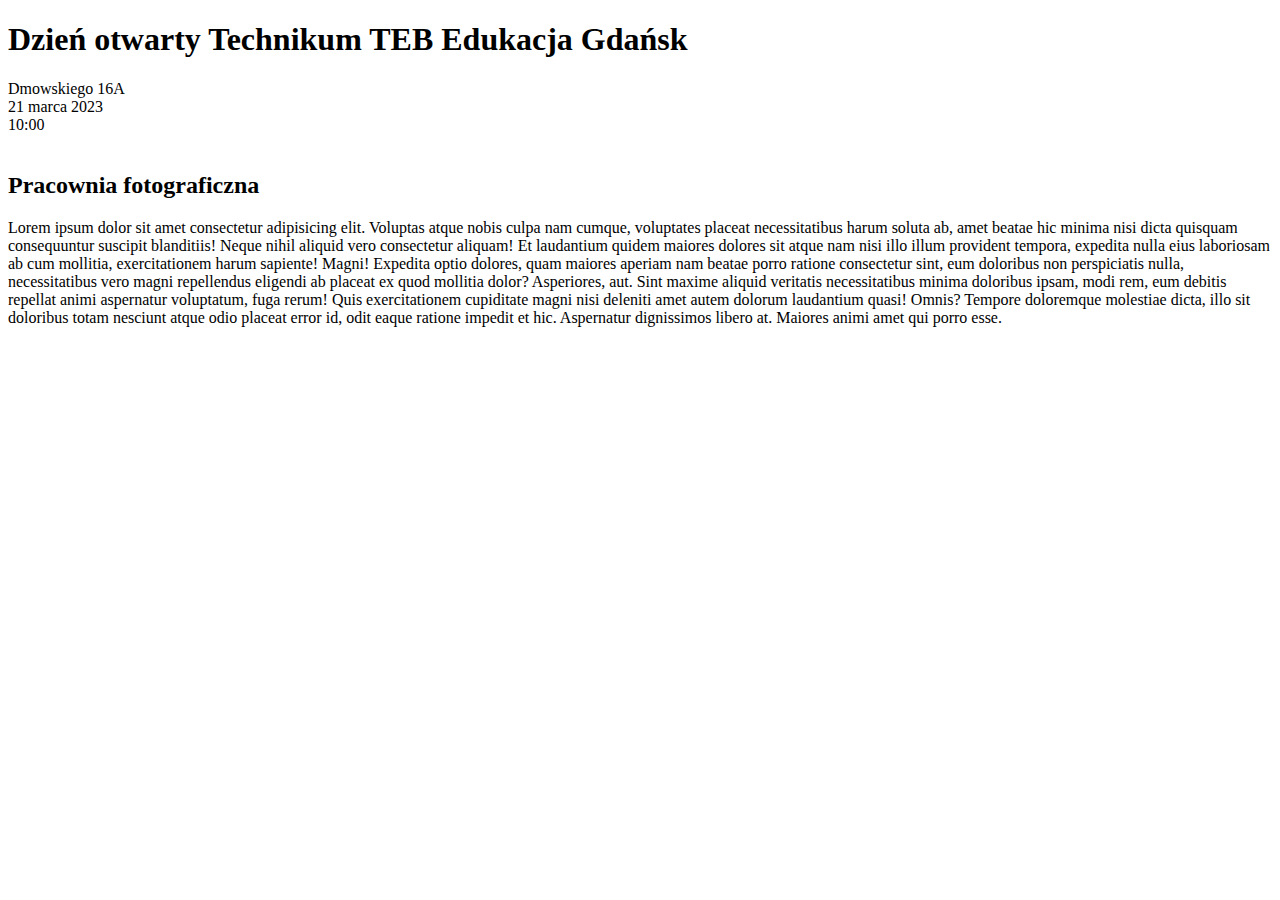
==== index.html @ f237ffe5 "szkielet" ====
<!DOCTYPE html>
<html lang="pl">
<head>
    <meta charset="UTF-8">
    <meta http-equiv="X-UA-Compatible" content="IE=edge">
    <meta name="viewport" content="width=device-width, initial-scale=1.0">
    <title>Dzień otwarty Technikum TEB Edukacja Gdańsk</title>

    <link rel="stylesheet" href="https://fonts.googleapis.com/css2?family=Amatic+SC&family=Lato">
    <link rel="stylesheet" href="style.css">
</head>
<body>
    <div id="container">
        <h1>Dzień otwarty Technikum TEB Edukacja Gdańsk</h1>
        <div id="titleDetails">
            Dmowskiego 16A <br>
            21 marca 2023 <br>
            10:00
        </div>
        <section>
            
            <div class="sectionContainer">
                
                <div class="sectionImage">
                    <img src="https://picsum.photos/1200/600" alt="">
                </div> 
                <div class="sectionContent">
                    <h2 class="sectionTitle">Pracownia fotograficzna</h2>
                    Lorem ipsum dolor sit amet consectetur adipisicing elit. Voluptas atque nobis culpa nam cumque, voluptates placeat necessitatibus harum soluta ab, amet beatae hic minima nisi dicta quisquam consequuntur suscipit blanditiis!
                    Neque nihil aliquid vero consectetur aliquam! Et laudantium quidem maiores dolores sit atque nam nisi illo illum provident tempora, expedita nulla eius laboriosam ab cum mollitia, exercitationem harum sapiente! Magni!
                    Expedita optio dolores, quam maiores aperiam nam beatae porro ratione consectetur sint, eum doloribus non perspiciatis nulla, necessitatibus vero magni repellendus eligendi ab placeat ex quod mollitia dolor? Asperiores, aut.
                    Sint maxime aliquid veritatis necessitatibus minima doloribus ipsam, modi rem, eum debitis repellat animi aspernatur voluptatum, fuga rerum! Quis exercitationem cupiditate magni nisi deleniti amet autem dolorum laudantium quasi! Omnis?
                    Tempore doloremque molestiae dicta, illo sit doloribus totam nesciunt atque odio placeat error id, odit eaque ratione impedit et hic. Aspernatur dignissimos libero at. Maiores animi amet qui porro esse.
                </div>
            </div>
        </section>
        
    </div>
</body>
</html>
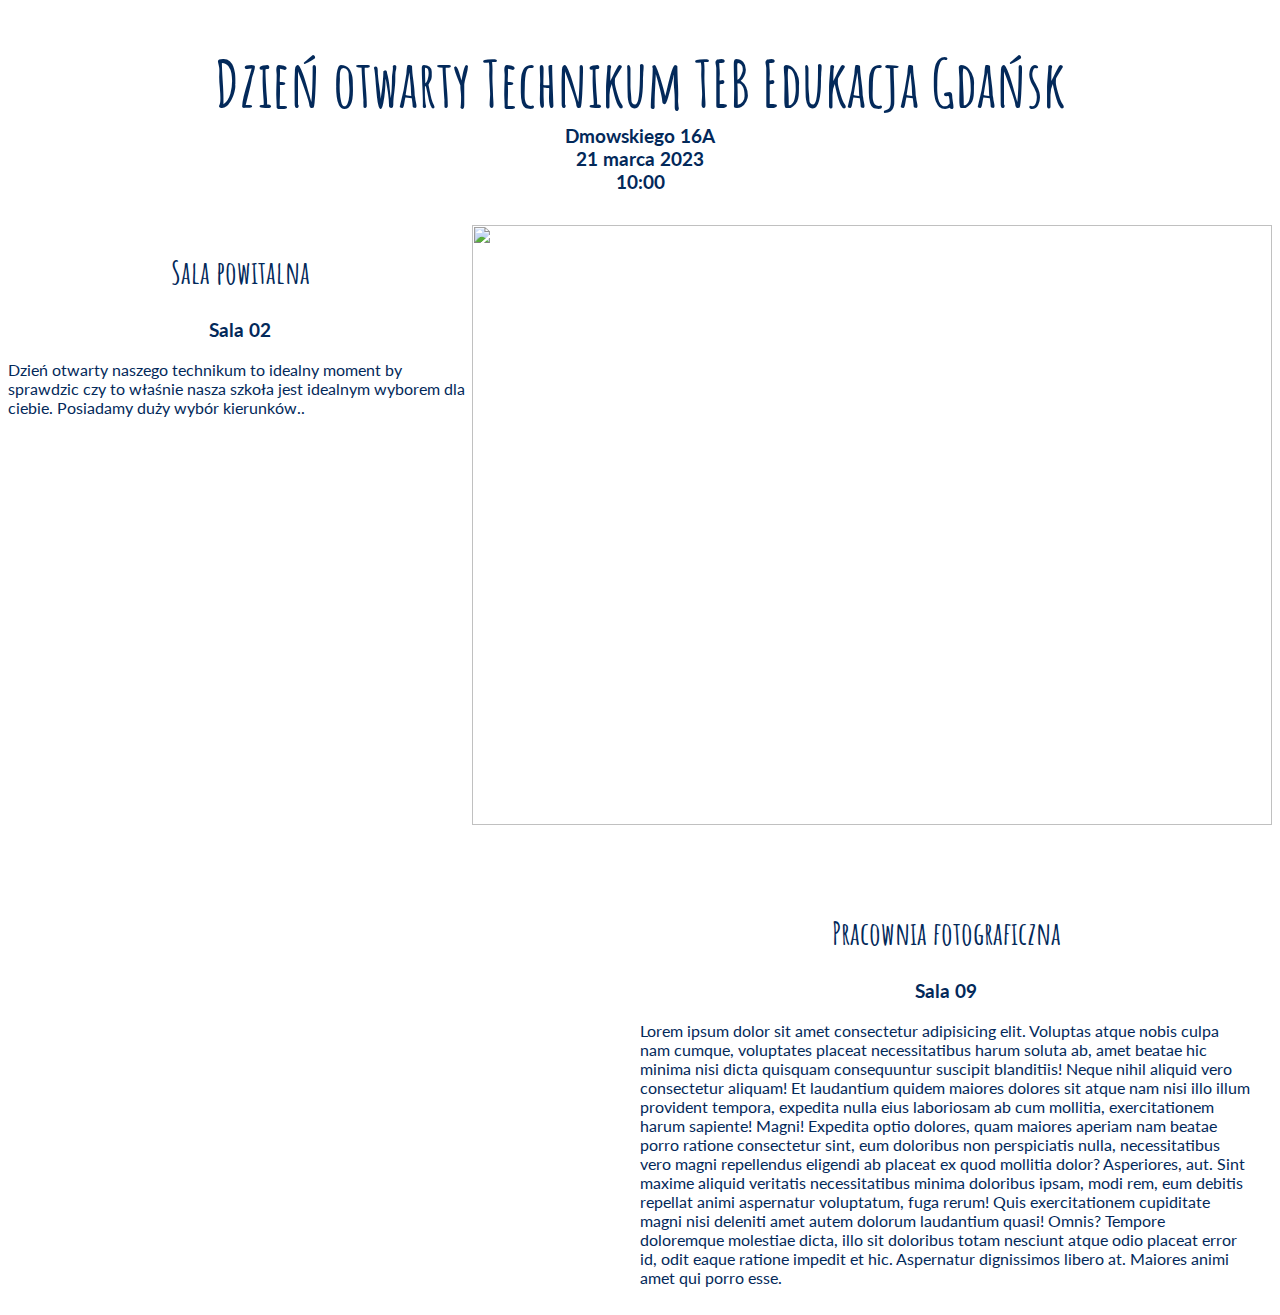
==== commit fdac9fb8: "sala powitalna" ====
--- a/index.html
+++ b/index.html
@@ -7,7 +7,7 @@
     <title>Dzień otwarty Technikum TEB Edukacja Gdańsk</title>
 
     <link rel="stylesheet" href="https://fonts.googleapis.com/css2?family=Amatic+SC&family=Lato">
-    <link rel="stylesheet" href="style.css">
+    <link rel="stylesheet" href="index.css">
 </head>
 <body>
     <div id="container">
@@ -17,6 +17,22 @@
             21 marca 2023 <br>
             10:00
         </div>
+        <section >
+            <div class="Sala02">
+                <div class="SalaPowitalna" >
+                    <h2 class="">Sala powitalna</h2>
+                    
+                    <h3>Sala 02</h3>
+                    Dzień otwarty naszego technikum to idealny moment by sprawdzic czy to właśnie nasza szkoła jest idealnym wyborem dla ciebie.
+                    Posiadamy duży wybór kierunków..
+                </div> 
+                <div class="obrazek1">
+                    <img src="https://technikum.pl/wp-content/uploads/2020/07/GDA_budynek_01-1024x768.jpg" width="800" height="600" alt="">
+                </div>
+            </div>
+        </section>
+        <br>
+        <br>
         <section>
             
             <div class="sectionContainer">
@@ -26,6 +42,8 @@
                 </div> 
                 <div class="sectionContent">
                     <h2 class="sectionTitle">Pracownia fotograficzna</h2>
+                    
+                    <h3>Sala 09</h3>
                     Lorem ipsum dolor sit amet consectetur adipisicing elit. Voluptas atque nobis culpa nam cumque, voluptates placeat necessitatibus harum soluta ab, amet beatae hic minima nisi dicta quisquam consequuntur suscipit blanditiis!
                     Neque nihil aliquid vero consectetur aliquam! Et laudantium quidem maiores dolores sit atque nam nisi illo illum provident tempora, expedita nulla eius laboriosam ab cum mollitia, exercitationem harum sapiente! Magni!
                     Expedita optio dolores, quam maiores aperiam nam beatae porro ratione consectetur sint, eum doloribus non perspiciatis nulla, necessitatibus vero magni repellendus eligendi ab placeat ex quod mollitia dolor? Asperiores, aut.
--- a/index.css
+++ b/index.css
@@ -0,0 +1,56 @@
+* {
+    box-sizing: border-box;
+}
+body {
+    font-family: "Lato", sans-serif;
+    color: #03295a;
+}
+h1 {
+    text-align: center;
+    font-family: "Amatic SC", sans-serif;
+    font-size: 4rem;
+    margin-bottom: 0;
+}
+div#titleDetails {
+    margin-bottom: 2rem;
+}
+h2 {
+    text-align: center;
+    font-family: "Amatic SC", sans-serif;
+    font-size: 2rem;
+
+}
+div#titleDetails{
+    text-align: center;
+    
+    font-size: larger;
+    font-weight: bold;
+}
+div.sectionContainer {
+    display: flex;
+}
+div.sectionImage {
+    flex: 1
+
+}
+div.sectionImage > img {
+    max-width: 100%;
+    padding: 20px;
+}
+div.sectionContent {
+    flex: 1;
+    padding: 20px;
+}
+div.Sala02 {
+    display: flex;
+}
+div.obrazek1 {
+    flex: 1;
+
+}
+div.SalaPowitalna {
+    flex: 1;
+}
+h3 {
+    text-align: center;
+}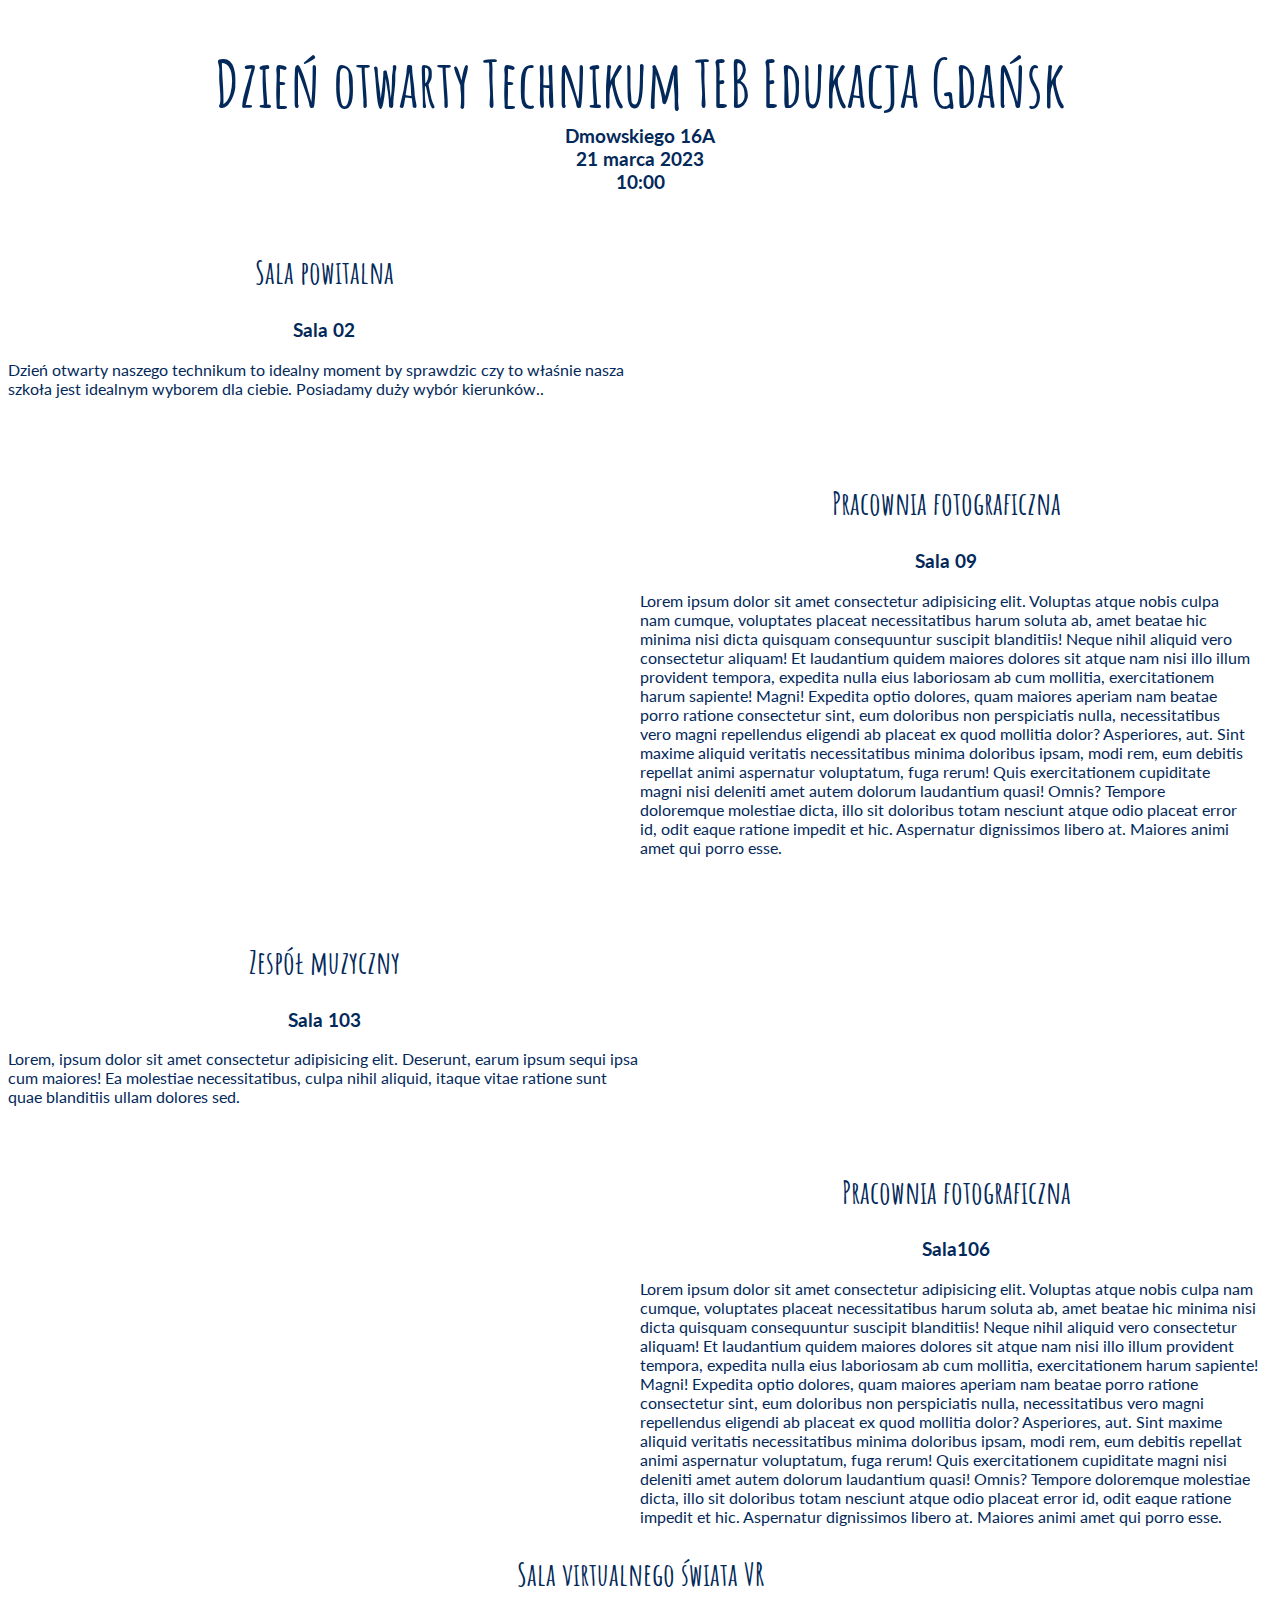
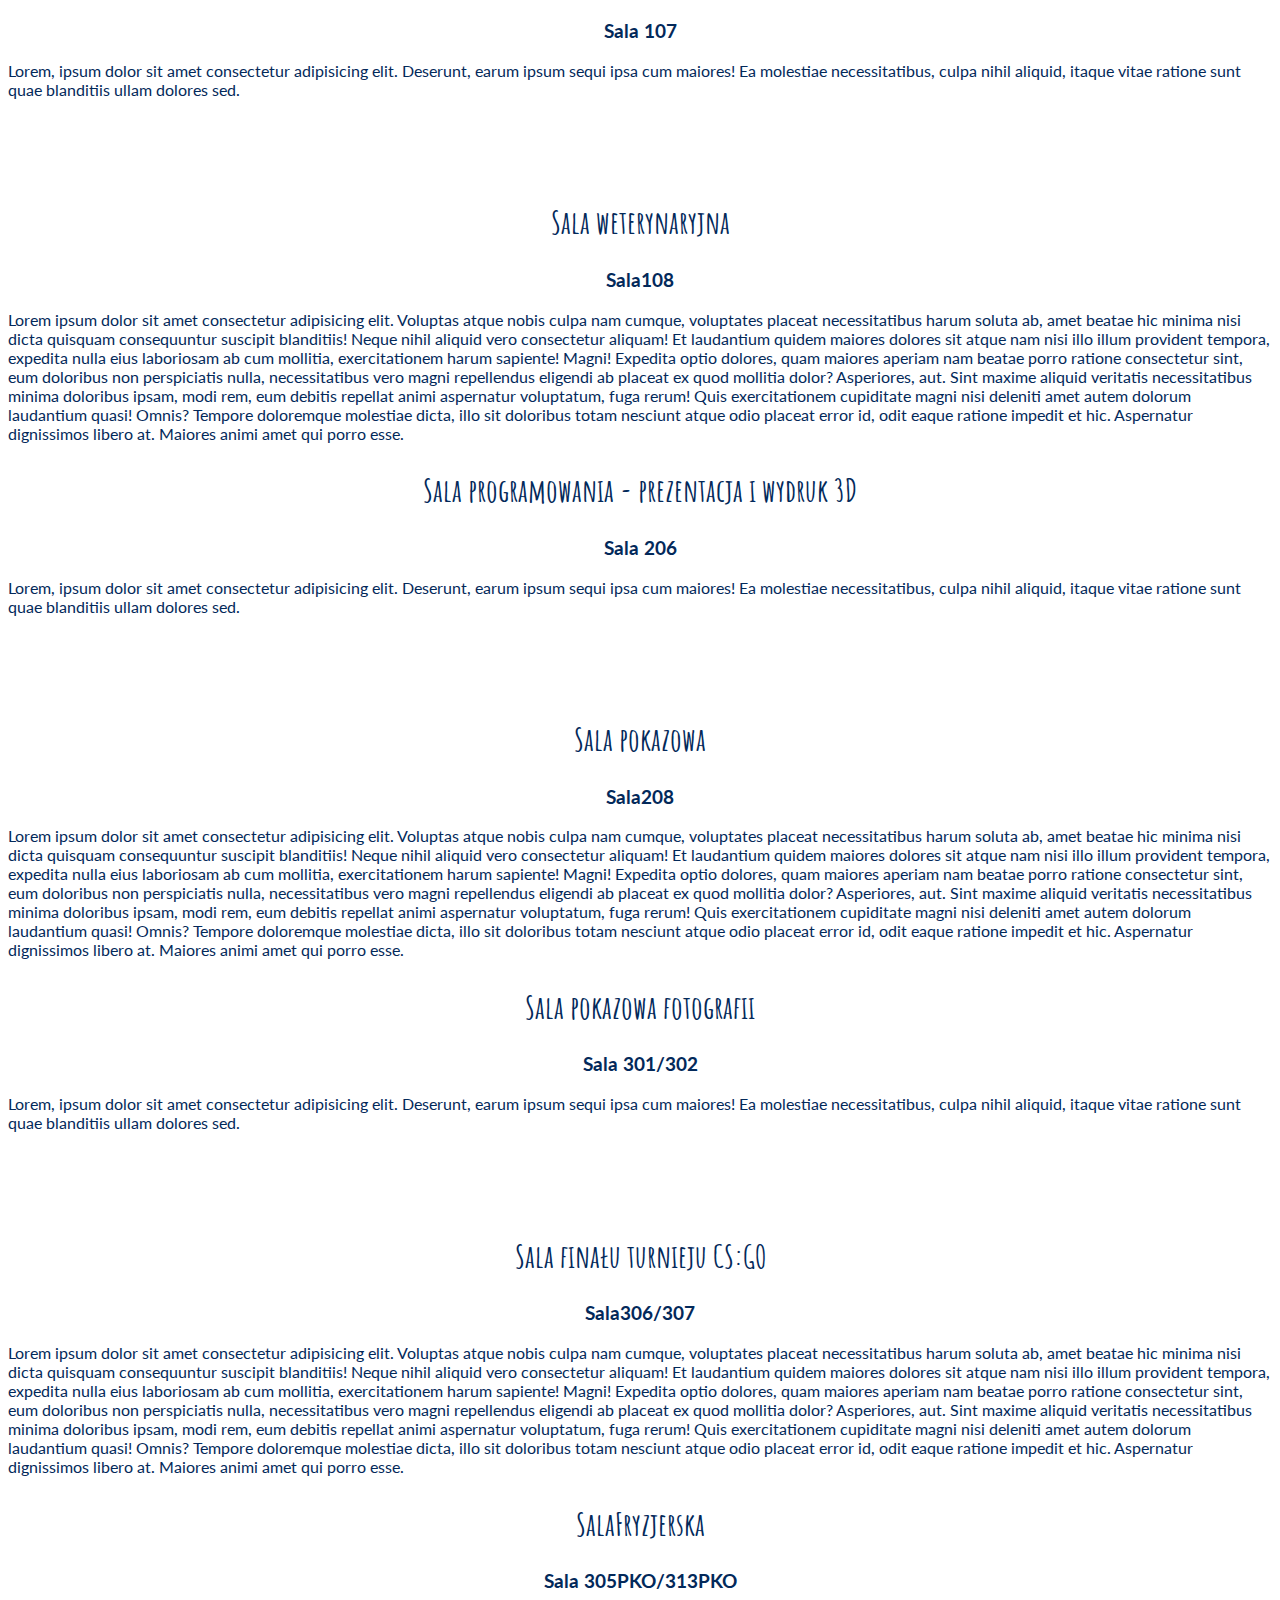
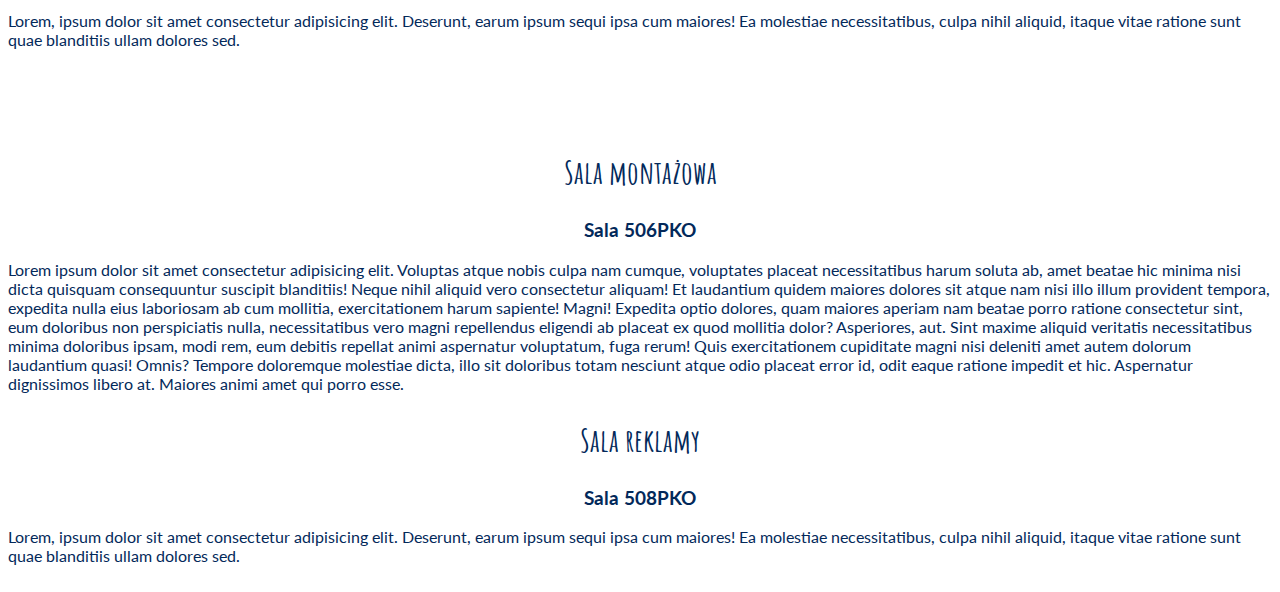
==== commit 8bc33ee5: "uzupelnianie info" ====
--- a/index.html
+++ b/index.html
@@ -27,7 +27,7 @@
                     Posiadamy duży wybór kierunków..
                 </div> 
                 <div class="obrazek1">
-                    <img src="https://technikum.pl/wp-content/uploads/2020/07/GDA_budynek_01-1024x768.jpg" width="800" height="600" alt="">
+                    <img src="https://technikum.pl/wp-content/uploads/2020/07/GDA_budynek_01-1024x768.jpg"  alt="">
                 </div>
             </div>
         </section>
@@ -38,7 +38,7 @@
             <div class="sectionContainer">
                 
                 <div class="sectionImage">
-                    <img src="https://picsum.photos/1200/600" alt="">
+                    <img src="https://technikum.pl/wp-content/uploads/2021/01/kierunek_foto_01.jpg" alt="">
                 </div> 
                 <div class="sectionContent">
                     <h2 class="sectionTitle">Pracownia fotograficzna</h2>
@@ -52,6 +52,200 @@
                 </div>
             </div>
         </section>
+        <br>
+        <br>
+        <section >
+            <div class="Sala103">
+                <div class="ZespolMuzyczny" >
+                    <h2 class="">Zespół muzyczny</h2>
+                    
+                    <h3>Sala 103</h3>
+                    Lorem, ipsum dolor sit amet consectetur adipisicing elit. Deserunt, earum ipsum sequi ipsa cum maiores! Ea molestiae necessitatibus, culpa nihil aliquid, itaque vitae ratione sunt quae blanditiis ullam dolores sed.
+                    
+                </div> 
+                <div class="obrazek2">
+                    <img src="https://technikum.pl/wp-content/uploads/2020/07/GDA_budynek_01-1024x768.jpg"  alt="">
+                </div>
+            </div>
+        </section>
+        <br>
+        <br>
+        <section>
+            
+            <div class="Sala106">
+                
+                <div class="obrazek3">
+                    <img src="https://technikum.pl/wp-content/uploads/2021/01/GDY_pracownia_2020-1200x800.jpg" alt="">
+                </div> 
+                <div class="WarsztatReklamowy">
+                    <h2>Pracownia fotograficzna</h2>
+
+                    <h3>Sala106</h3>
+                    Lorem ipsum dolor sit amet consectetur adipisicing elit. Voluptas atque nobis culpa nam cumque, voluptates placeat necessitatibus harum soluta ab, amet beatae hic minima nisi dicta quisquam consequuntur suscipit blanditiis!
+                    Neque nihil aliquid vero consectetur aliquam! Et laudantium quidem maiores dolores sit atque nam nisi illo illum provident tempora, expedita nulla eius laboriosam ab cum mollitia, exercitationem harum sapiente! Magni!
+                    Expedita optio dolores, quam maiores aperiam nam beatae porro ratione consectetur sint, eum doloribus non perspiciatis nulla, necessitatibus vero magni repellendus eligendi ab placeat ex quod mollitia dolor? Asperiores, aut.
+                    Sint maxime aliquid veritatis necessitatibus minima doloribus ipsam, modi rem, eum debitis repellat animi aspernatur voluptatum, fuga rerum! Quis exercitationem cupiditate magni nisi deleniti amet autem dolorum laudantium quasi! Omnis?
+                    Tempore doloremque molestiae dicta, illo sit doloribus totam nesciunt atque odio placeat error id, odit eaque ratione impedit et hic. Aspernatur dignissimos libero at. Maiores animi amet qui porro esse.
+                </div>
+            </div>
+        </section>
+        <section >
+            <div class="Sala107">
+                <div class="GoogleVR" >
+                    <h2 class="">Sala virtualnego świata VR</h2>
+                    
+                    <h3>Sala 107</h3>
+                    Lorem, ipsum dolor sit amet consectetur adipisicing elit. Deserunt, earum ipsum sequi ipsa cum maiores! Ea molestiae necessitatibus, culpa nihil aliquid, itaque vitae ratione sunt quae blanditiis ullam dolores sed.
+                    
+                </div> 
+                <div class="obrazek4">
+                    <img src="https://technikum.pl/wp-content/uploads/2020/07/GDA_budynek_01-1024x768.jpg"  alt="">
+                </div>
+            </div>
+        </section>
+        <br>
+        <br>
+        <section>
+            
+            <div class="Sala108">
+                
+                <div class="obrazek5">
+                    <img src="https://technikum.pl/wp-content/uploads/2021/01/GDY_pracownia_2020-1200x800.jpg" alt="">
+                </div> 
+                <div class="SalaWeterynaryjna">
+                    <h2>Sala weterynaryjna</h2>
+
+                    <h3>Sala108</h3>
+                    Lorem ipsum dolor sit amet consectetur adipisicing elit. Voluptas atque nobis culpa nam cumque, voluptates placeat necessitatibus harum soluta ab, amet beatae hic minima nisi dicta quisquam consequuntur suscipit blanditiis!
+                    Neque nihil aliquid vero consectetur aliquam! Et laudantium quidem maiores dolores sit atque nam nisi illo illum provident tempora, expedita nulla eius laboriosam ab cum mollitia, exercitationem harum sapiente! Magni!
+                    Expedita optio dolores, quam maiores aperiam nam beatae porro ratione consectetur sint, eum doloribus non perspiciatis nulla, necessitatibus vero magni repellendus eligendi ab placeat ex quod mollitia dolor? Asperiores, aut.
+                    Sint maxime aliquid veritatis necessitatibus minima doloribus ipsam, modi rem, eum debitis repellat animi aspernatur voluptatum, fuga rerum! Quis exercitationem cupiditate magni nisi deleniti amet autem dolorum laudantium quasi! Omnis?
+                    Tempore doloremque molestiae dicta, illo sit doloribus totam nesciunt atque odio placeat error id, odit eaque ratione impedit et hic. Aspernatur dignissimos libero at. Maiores animi amet qui porro esse.
+                </div>
+            </div>
+        </section>
+        <section >
+            <div class="Sala206">
+                <div class="Programisci" >
+                    <h2 class=""> Sala programowania - prezentacja i wydruk 3D</h2>
+                    
+                    <h3>Sala 206</h3>
+                    Lorem, ipsum dolor sit amet consectetur adipisicing elit. Deserunt, earum ipsum sequi ipsa cum maiores! Ea molestiae necessitatibus, culpa nihil aliquid, itaque vitae ratione sunt quae blanditiis ullam dolores sed.
+                    
+                </div> 
+                <div class="obrazek6">
+                    <img src="https://technikum.pl/wp-content/uploads/2020/07/GDA_budynek_01-1024x768.jpg"  alt="">
+                </div>
+            </div>
+        </section>
+        <br>
+        <br>
+        <section>
+            
+            <div class="Sala208">
+                
+                <div class="obrazek7">
+                    <img src="https://technikum.pl/wp-content/uploads/2021/01/GDY_pracownia_2020-1200x800.jpg" alt="">
+                </div> 
+                <div class="SalaPokazowa">
+                    <h2>Sala pokazowa</h2>
+
+                    <h3>Sala208</h3>
+                    Lorem ipsum dolor sit amet consectetur adipisicing elit. Voluptas atque nobis culpa nam cumque, voluptates placeat necessitatibus harum soluta ab, amet beatae hic minima nisi dicta quisquam consequuntur suscipit blanditiis!
+                    Neque nihil aliquid vero consectetur aliquam! Et laudantium quidem maiores dolores sit atque nam nisi illo illum provident tempora, expedita nulla eius laboriosam ab cum mollitia, exercitationem harum sapiente! Magni!
+                    Expedita optio dolores, quam maiores aperiam nam beatae porro ratione consectetur sint, eum doloribus non perspiciatis nulla, necessitatibus vero magni repellendus eligendi ab placeat ex quod mollitia dolor? Asperiores, aut.
+                    Sint maxime aliquid veritatis necessitatibus minima doloribus ipsam, modi rem, eum debitis repellat animi aspernatur voluptatum, fuga rerum! Quis exercitationem cupiditate magni nisi deleniti amet autem dolorum laudantium quasi! Omnis?
+                    Tempore doloremque molestiae dicta, illo sit doloribus totam nesciunt atque odio placeat error id, odit eaque ratione impedit et hic. Aspernatur dignissimos libero at. Maiores animi amet qui porro esse.
+                </div>
+            </div>
+        </section>
+        <section >
+            <div class="Sala301/302">
+                <div class="SalaPokazowa2" >
+                    <h2 class="">Sala pokazowa fotografii</h2>
+                    
+                    <h3>Sala 301/302</h3>
+                    Lorem, ipsum dolor sit amet consectetur adipisicing elit. Deserunt, earum ipsum sequi ipsa cum maiores! Ea molestiae necessitatibus, culpa nihil aliquid, itaque vitae ratione sunt quae blanditiis ullam dolores sed.
+                    
+                </div> 
+                <div class="obrazek8">
+                    <img src="https://technikum.pl/wp-content/uploads/2020/07/GDA_budynek_01-1024x768.jpg"  alt="">
+                </div>
+            </div>
+        </section>
+        <br>
+        <br>
+        <section>
+            
+            <div class="Sala306/307">
+                
+                <div class="obrazek9">
+                    <img src="https://technikum.pl/wp-content/uploads/2021/01/GDY_pracownia_2020-1200x800.jpg" alt="">
+                </div> 
+                <div class="SalaTurnieju">
+                    <h2>Sala finału turnieju CS:GO</h2>
+
+                    <h3>Sala306/307</h3>
+                    Lorem ipsum dolor sit amet consectetur adipisicing elit. Voluptas atque nobis culpa nam cumque, voluptates placeat necessitatibus harum soluta ab, amet beatae hic minima nisi dicta quisquam consequuntur suscipit blanditiis!
+                    Neque nihil aliquid vero consectetur aliquam! Et laudantium quidem maiores dolores sit atque nam nisi illo illum provident tempora, expedita nulla eius laboriosam ab cum mollitia, exercitationem harum sapiente! Magni!
+                    Expedita optio dolores, quam maiores aperiam nam beatae porro ratione consectetur sint, eum doloribus non perspiciatis nulla, necessitatibus vero magni repellendus eligendi ab placeat ex quod mollitia dolor? Asperiores, aut.
+                    Sint maxime aliquid veritatis necessitatibus minima doloribus ipsam, modi rem, eum debitis repellat animi aspernatur voluptatum, fuga rerum! Quis exercitationem cupiditate magni nisi deleniti amet autem dolorum laudantium quasi! Omnis?
+                    Tempore doloremque molestiae dicta, illo sit doloribus totam nesciunt atque odio placeat error id, odit eaque ratione impedit et hic. Aspernatur dignissimos libero at. Maiores animi amet qui porro esse.
+                </div>
+            </div>
+        </section>
+        <section >
+            <div class="Sala305/313">
+                <div class="SalaFryzjerska" >
+                    <h2 class="">SalaFryzjerska</h2>
+                    
+                    <h3>Sala 305PKO/313PKO</h3>
+                    Lorem, ipsum dolor sit amet consectetur adipisicing elit. Deserunt, earum ipsum sequi ipsa cum maiores! Ea molestiae necessitatibus, culpa nihil aliquid, itaque vitae ratione sunt quae blanditiis ullam dolores sed.
+                    
+                </div> 
+                <div class="obrazek10">
+                    <img src="https://technikum.pl/wp-content/uploads/2020/07/GDA_budynek_01-1024x768.jpg"  alt="">
+                </div>
+            </div>
+        </section>
+        <br>
+        <br>
+        <section>
+            
+            <div class="Sala506">
+                
+                <div class="obrazek11">
+                    <img src="https://technikum.pl/wp-content/uploads/2021/01/GDY_pracownia_2020-1200x800.jpg" alt="">
+                </div> 
+                <div class="SalaMontazowa">
+                    <h2>Sala montażowa</h2>
+
+                    <h3>Sala 506PKO</h3>
+                    Lorem ipsum dolor sit amet consectetur adipisicing elit. Voluptas atque nobis culpa nam cumque, voluptates placeat necessitatibus harum soluta ab, amet beatae hic minima nisi dicta quisquam consequuntur suscipit blanditiis!
+                    Neque nihil aliquid vero consectetur aliquam! Et laudantium quidem maiores dolores sit atque nam nisi illo illum provident tempora, expedita nulla eius laboriosam ab cum mollitia, exercitationem harum sapiente! Magni!
+                    Expedita optio dolores, quam maiores aperiam nam beatae porro ratione consectetur sint, eum doloribus non perspiciatis nulla, necessitatibus vero magni repellendus eligendi ab placeat ex quod mollitia dolor? Asperiores, aut.
+                    Sint maxime aliquid veritatis necessitatibus minima doloribus ipsam, modi rem, eum debitis repellat animi aspernatur voluptatum, fuga rerum! Quis exercitationem cupiditate magni nisi deleniti amet autem dolorum laudantium quasi! Omnis?
+                    Tempore doloremque molestiae dicta, illo sit doloribus totam nesciunt atque odio placeat error id, odit eaque ratione impedit et hic. Aspernatur dignissimos libero at. Maiores animi amet qui porro esse.
+                </div>
+            </div>
+        </section>
+        <section >
+            <div class="Sala508">
+                <div class="SalaReklamy" >
+                    <h2 class="">Sala reklamy</h2>
+                    
+                    <h3>Sala 508PKO</h3>
+                    Lorem, ipsum dolor sit amet consectetur adipisicing elit. Deserunt, earum ipsum sequi ipsa cum maiores! Ea molestiae necessitatibus, culpa nihil aliquid, itaque vitae ratione sunt quae blanditiis ullam dolores sed.
+                    
+                </div> 
+                <div class="obrazek12">
+                    <img src="https://technikum.pl/wp-content/uploads/2020/07/GDA_budynek_01-1024x768.jpg"  alt="">
+                </div>
+            </div>
+        </section>
+        
+
+        
         
     </div>
 </body>
--- a/index.css
+++ b/index.css
@@ -46,11 +46,53 @@
 }
 div.obrazek1 {
     flex: 1;
-
+}
+div.obrazek1 > img {
+    max-width: 100%;
+    padding: 20px;
 }
 div.SalaPowitalna {
     flex: 1;
 }
 h3 {
     text-align: center;
+}
+div.Sala103 {
+    display: flex;
+}
+div.obrazek2 {
+    flex: 1;
+}
+div.obrazek2 > img {
+    max-width: 100%;
+    padding: 20px;
+}
+div.ZespolMuzyczny {
+    flex: 1;
+}
+div.Sala106 {
+    display: flex;
+}
+div.WarsztatReklamowy {
+    flex: 1;
+}
+div.obrazek3 {
+    flex: 1;
+}
+div.obrazek3 > img {
+    max-width: 100%;
+    padding: 20px;
+}
+div.Sala02 {
+    display: flex;
+}
+div.obrazek1 {
+    flex: 1;
+}
+div.obrazek1 > img {
+    max-width: 100%;
+    padding: 20px;
+}
+div.SalaPowitalna {
+    flex: 1;
 }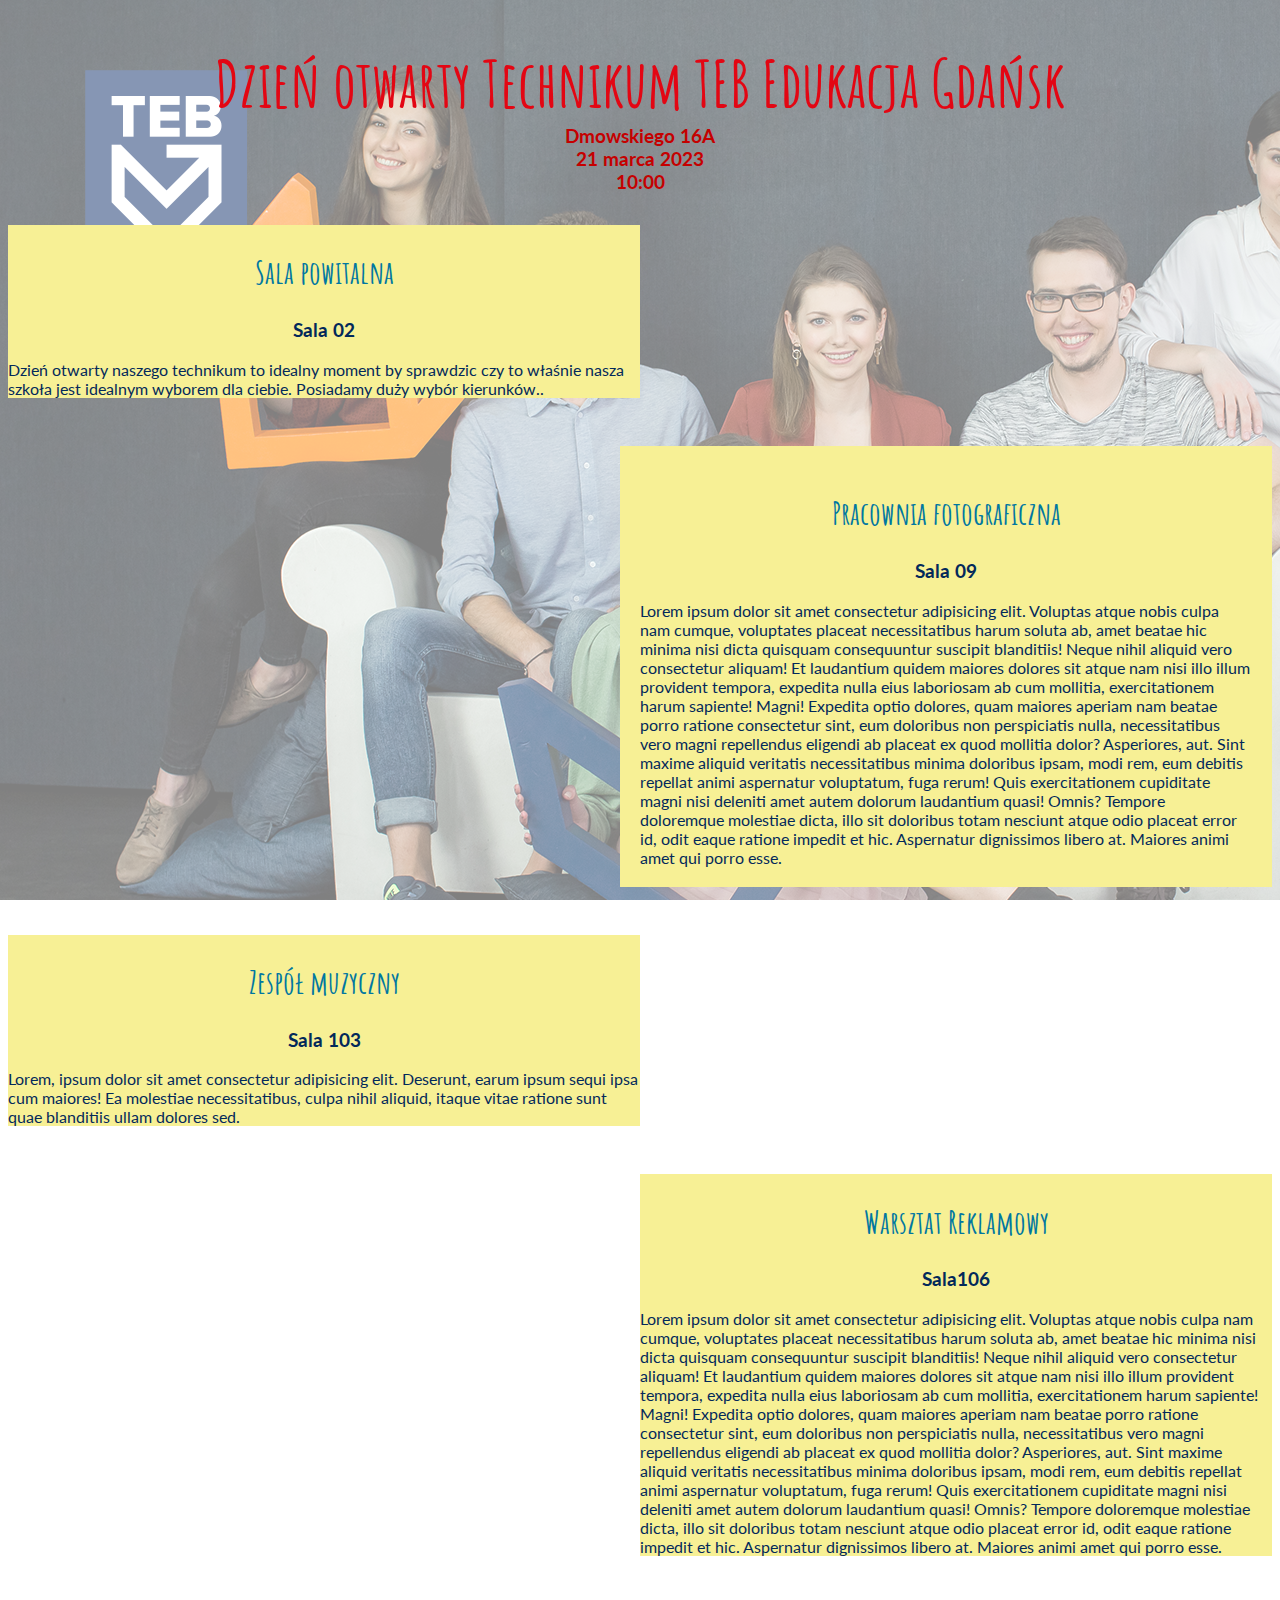
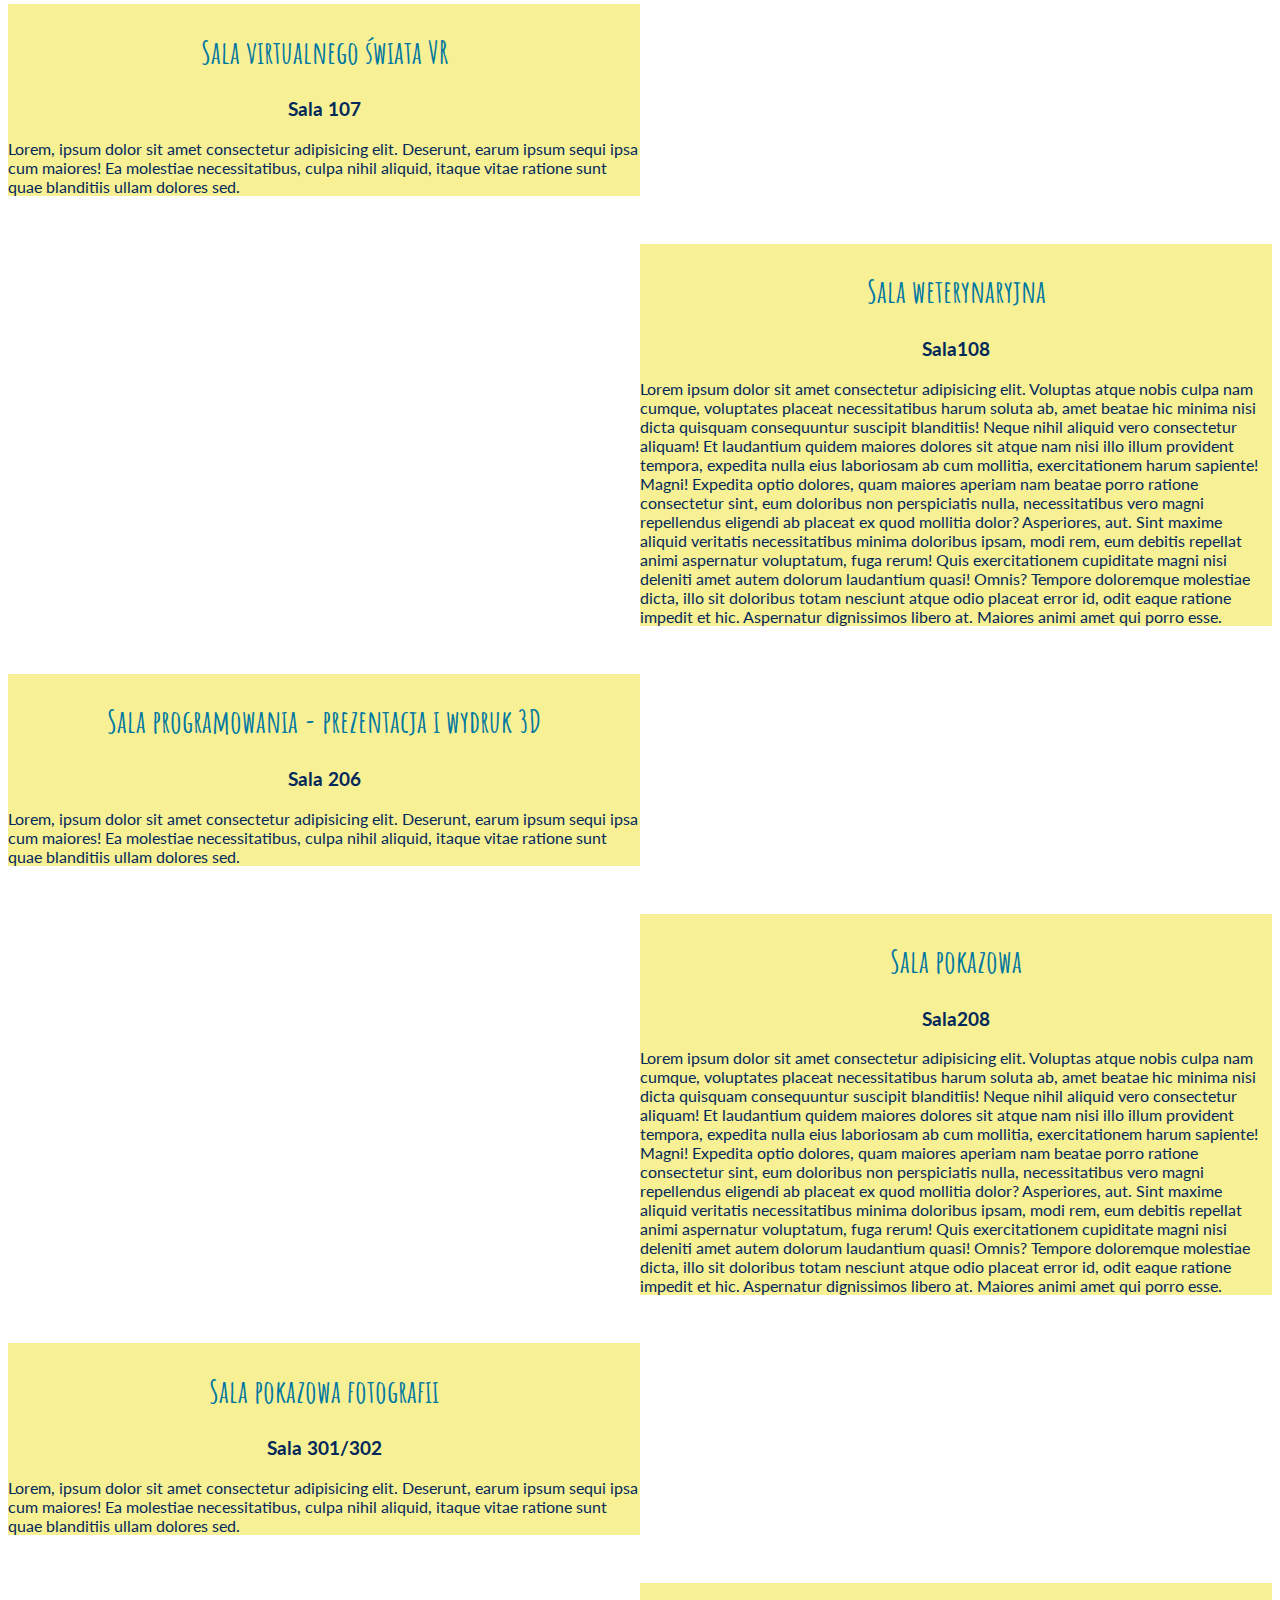
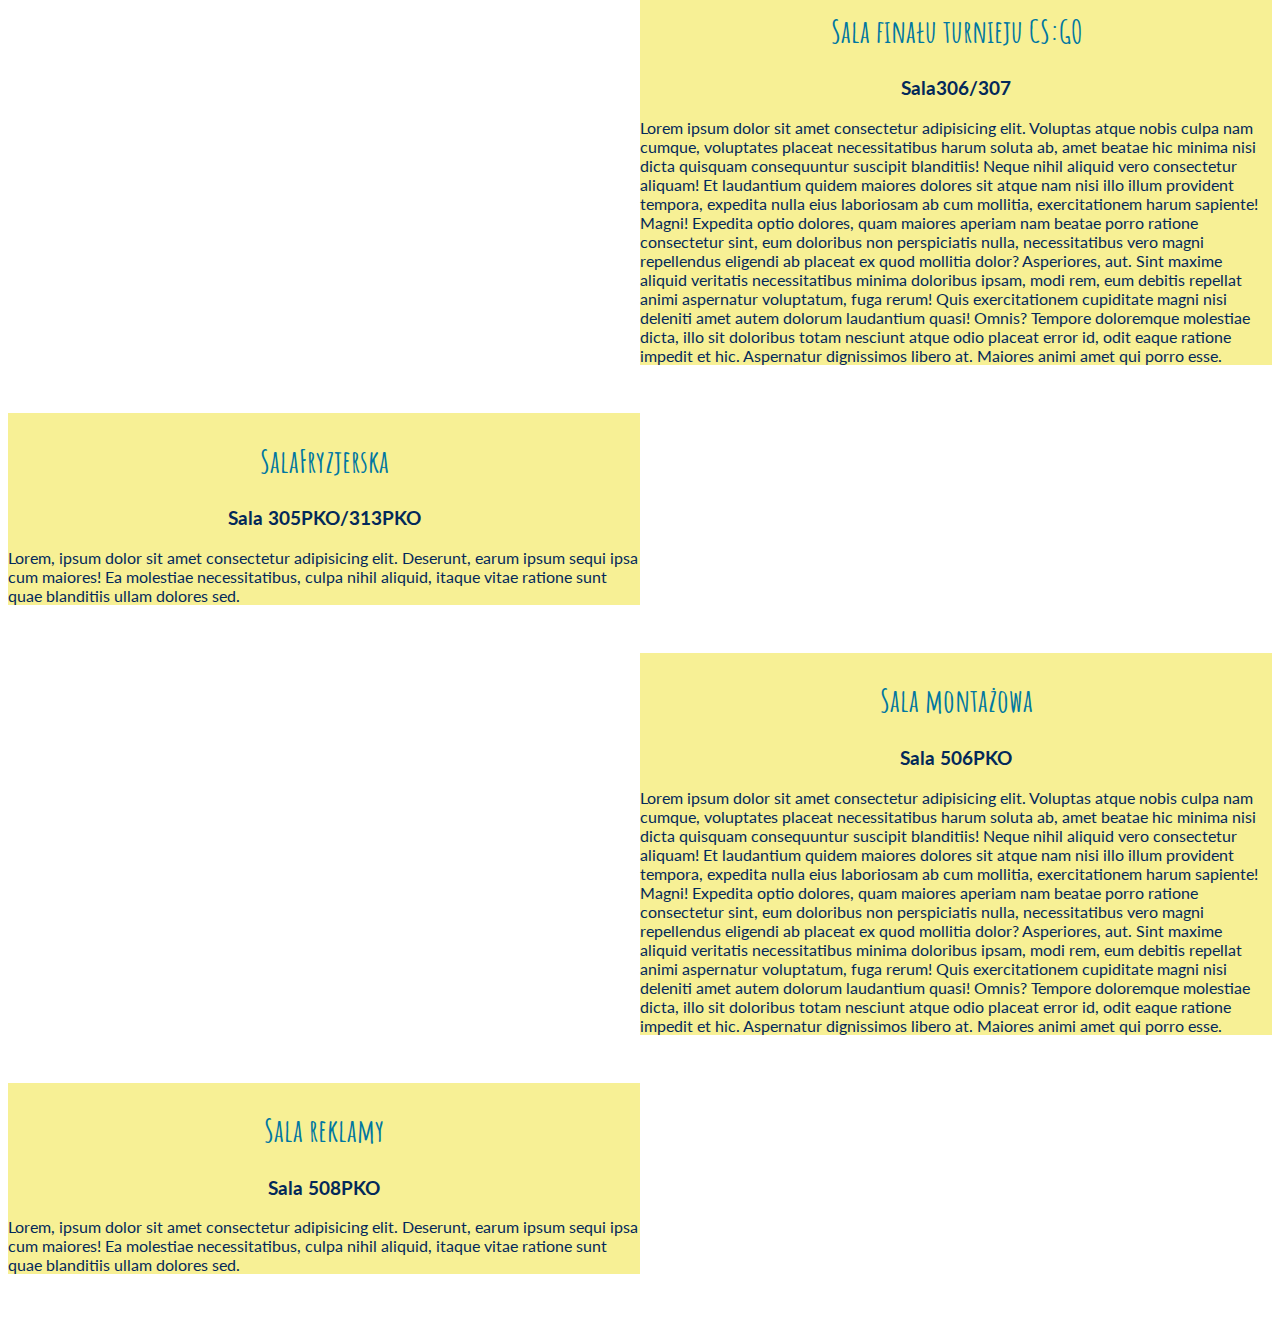
==== commit 5bf79fd0: "skonczona praca dni otwarte" ====
--- a/index.html
+++ b/index.html
@@ -31,8 +31,7 @@
                 </div>
             </div>
         </section>
-        <br>
-        <br>
+        
         <section>
             
             <div class="sectionContainer">
@@ -52,8 +51,7 @@
                 </div>
             </div>
         </section>
-        <br>
-        <br>
+        
         <section >
             <div class="Sala103">
                 <div class="ZespolMuzyczny" >
@@ -68,8 +66,7 @@
                 </div>
             </div>
         </section>
-        <br>
-        <br>
+       
         <section>
             
             <div class="Sala106">
@@ -78,7 +75,7 @@
                     <img src="https://technikum.pl/wp-content/uploads/2021/01/GDY_pracownia_2020-1200x800.jpg" alt="">
                 </div> 
                 <div class="WarsztatReklamowy">
-                    <h2>Pracownia fotograficzna</h2>
+                    <h2>Warsztat Reklamowy</h2>
 
                     <h3>Sala106</h3>
                     Lorem ipsum dolor sit amet consectetur adipisicing elit. Voluptas atque nobis culpa nam cumque, voluptates placeat necessitatibus harum soluta ab, amet beatae hic minima nisi dicta quisquam consequuntur suscipit blanditiis!
@@ -89,6 +86,7 @@
                 </div>
             </div>
         </section>
+        
         <section >
             <div class="Sala107">
                 <div class="GoogleVR" >
@@ -103,8 +101,7 @@
                 </div>
             </div>
         </section>
-        <br>
-        <br>
+       
         <section>
             
             <div class="Sala108">
@@ -124,6 +121,7 @@
                 </div>
             </div>
         </section>
+        
         <section >
             <div class="Sala206">
                 <div class="Programisci" >
@@ -138,8 +136,7 @@
                 </div>
             </div>
         </section>
-        <br>
-        <br>
+        
         <section>
             
             <div class="Sala208">
@@ -159,8 +156,9 @@
                 </div>
             </div>
         </section>
-        <section >
-            <div class="Sala301/302">
+       
+        <section >
+            <div class="Sala301">
                 <div class="SalaPokazowa2" >
                     <h2 class="">Sala pokazowa fotografii</h2>
                     
@@ -173,11 +171,10 @@
                 </div>
             </div>
         </section>
-        <br>
-        <br>
-        <section>
-            
-            <div class="Sala306/307">
+       
+        <section>
+            
+            <div class="Sala306">
                 
                 <div class="obrazek9">
                     <img src="https://technikum.pl/wp-content/uploads/2021/01/GDY_pracownia_2020-1200x800.jpg" alt="">
@@ -194,8 +191,9 @@
                 </div>
             </div>
         </section>
-        <section >
-            <div class="Sala305/313">
+       
+        <section >
+            <div class="Sala305">
                 <div class="SalaFryzjerska" >
                     <h2 class="">SalaFryzjerska</h2>
                     
@@ -208,8 +206,7 @@
                 </div>
             </div>
         </section>
-        <br>
-        <br>
+        
         <section>
             
             <div class="Sala506">
@@ -229,6 +226,7 @@
                 </div>
             </div>
         </section>
+       
         <section >
             <div class="Sala508">
                 <div class="SalaReklamy" >
@@ -244,6 +242,7 @@
             </div>
         </section>
         
+        
 
         
         
--- a/index.css
+++ b/index.css
@@ -4,21 +4,31 @@
 body {
     font-family: "Lato", sans-serif;
     color: #03295a;
-}
+    background-image: url(output-onlinepngtools.png); background-attachment: fixed; 
+   
+}
+
+
 h1 {
     text-align: center;
     font-family: "Amatic SC", sans-serif;
     font-size: 4rem;
+    color: rgb(227,6,19);
     margin-bottom: 0;
 }
 div#titleDetails {
     margin-bottom: 2rem;
+    color: rgb(197,0,0);
 }
 h2 {
     text-align: center;
     font-family: "Amatic SC", sans-serif;
     font-size: 2rem;
-
+    color: rgb(0,119,161);
+}
+section {
+    margin-bottom: 3rem;
+    
 }
 div#titleDetails{
     text-align: center;
@@ -35,11 +45,12 @@
 }
 div.sectionImage > img {
     max-width: 100%;
+    
+}
+div.sectionContent {
+    flex: 1;
     padding: 20px;
-}
-div.sectionContent {
-    flex: 1;
-    padding: 20px;
+    background-color:rgb(247, 240, 149);
 }
 div.Sala02 {
     display: flex;
@@ -49,10 +60,13 @@
 }
 div.obrazek1 > img {
     max-width: 100%;
-    padding: 20px;
+    
 }
 div.SalaPowitalna {
     flex: 1;
+    background-color:rgb(247, 240, 149);
+    
+    
 }
 h3 {
     text-align: center;
@@ -65,34 +79,150 @@
 }
 div.obrazek2 > img {
     max-width: 100%;
-    padding: 20px;
+    
 }
 div.ZespolMuzyczny {
     flex: 1;
+    background-color:rgb(247, 240, 149);
 }
 div.Sala106 {
     display: flex;
 }
 div.WarsztatReklamowy {
     flex: 1;
+    background-color:rgb(247, 240, 149);
 }
 div.obrazek3 {
     flex: 1;
 }
 div.obrazek3 > img {
     max-width: 100%;
-    padding: 20px;
-}
-div.Sala02 {
-    display: flex;
-}
-div.obrazek1 {
-    flex: 1;
-}
-div.obrazek1 > img {
-    max-width: 100%;
-    padding: 20px;
-}
-div.SalaPowitalna {
-    flex: 1;
+    
+}
+div.Sala107 {
+    display: flex;
+}
+div.obrazek4 {
+    flex: 1;
+}
+div.obrazek4 > img {
+    max-width: 100%;
+    
+}
+div.GoogleVR {
+    flex: 1;
+    background-color:rgb(247, 240, 149);
+}
+div.Sala108 {
+    display: flex;
+}
+div.obrazek5 {
+    flex: 1;
+}
+div.obrazek5 > img {
+    max-width: 100%;
+    
+}
+div.SalaWeterynaryjna {
+    flex: 1;
+    background-color:rgb(247, 240, 149);
+}
+div.Sala206 {
+    display: flex;
+}
+div.obrazek6 {
+    flex: 1;
+}
+div.obrazek6 > img {
+    max-width: 100%;
+    
+}
+div.Programisci {
+    flex: 1;
+    background-color:rgb(247, 240, 149);
+}
+div.Sala208 {
+    display: flex;
+}
+div.obrazek7 {
+    flex: 1;
+}
+div.obrazek7 > img {
+    max-width: 100%;
+   
+}
+div.SalaPokazowa {
+    flex: 1;
+    background-color:rgb(247, 240, 149);
+}
+div.Sala301 {
+    display: flex;
+}
+div.obrazek8 {
+    flex: 1;
+}
+div.obrazek8 > img {
+    max-width: 100%;
+    
+}
+div.SalaPokazowa2 {
+    flex: 1;
+    background-color:rgb(247, 240, 149);
+}
+div.Sala306 {
+    display: flex;
+}
+div.obrazek9 {
+    flex: 1;
+}
+div.obrazek9 > img {
+    max-width: 100%;
+    
+}
+div.SalaTurnieju {
+    flex: 1;
+    background-color:rgb(247, 240, 149);
+}
+div.Sala305 {
+    display: flex;
+}
+div.obrazek10 {
+    flex: 1;
+}
+div.obrazek10 > img {
+    max-width: 100%;
+    
+}
+div.SalaFryzjerska {
+    flex: 1;
+    background-color:rgb(247, 240, 149);
+}
+div.Sala506 {
+    display: flex;
+}
+div.obrazek11 {
+    flex: 1;
+}
+div.obrazek11 > img {
+    max-width: 100%;
+    
+}
+div.SalaMontazowa {
+    flex: 1;
+    background-color:rgb(247, 240, 149);
+    size: 80%;
+}
+div.Sala508 {
+    display: flex;
+}
+div.obrazek12 {
+    flex: 1;
+}
+div.obrazek12 > img {
+    max-width: 100%;
+    
+}
+div.SalaReklamy {
+    flex: 1;
+    background-color:rgb(247, 240, 149);
 }